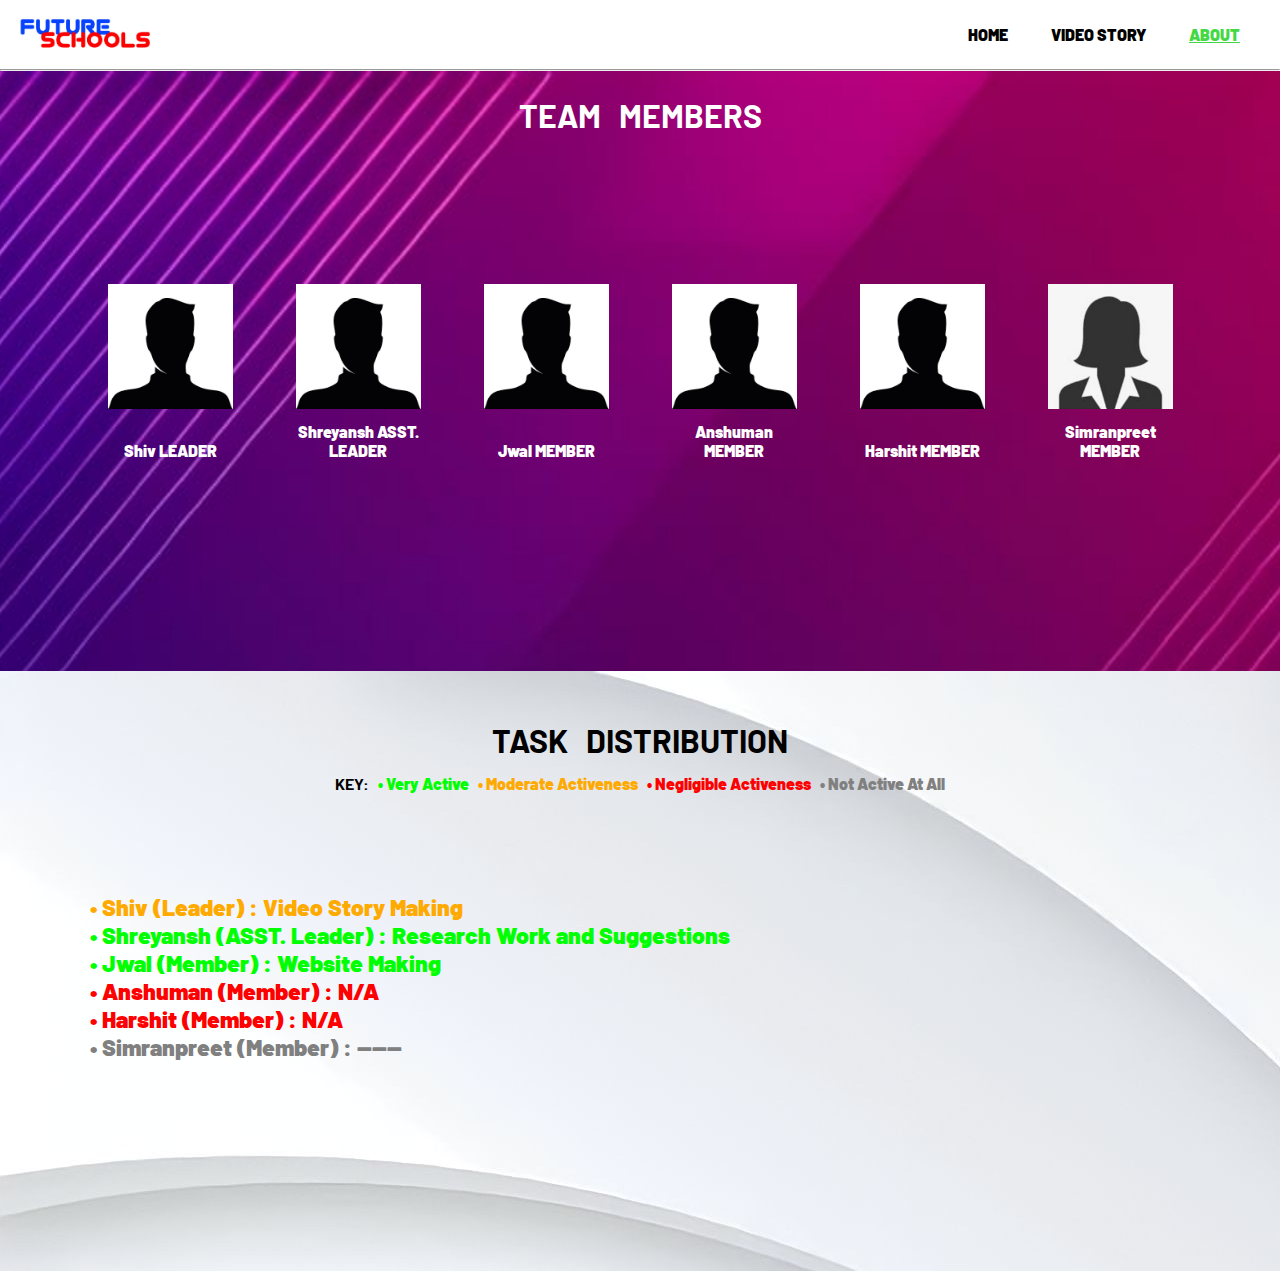
==== about.html @ 38de32c7 "0" ====
<!DOCTYPE html>
<html lang="en">
<head>
    <meta charset="UTF-8">
    <meta name="viewport" content="width=device-width, initial-scale=1.0">
    <title>Future Schools</title>
    <link rel="stylesheet" href="about.css">
    <link rel="preconnect" href="https://fonts.googleapis.com"><link rel="preconnect" href="https://fonts.gstatic.com" crossorigin><link href="https://fonts.googleapis.com/css2?family=Barlow:ital,wght@0,300;0,400;0,500;0,600;0,700;1,300;1,400;1,500;1,600;1,700&display=swap" rel="stylesheet">
</head>
<body>
    <div class="navbar">
        <a><img src="Logo.png" class="logo"></a>
        <ul class="links">
            <li><a href="index.html" class="home"><b>HOME</b></a></li>
            <li><a href="video.html" class="video"><b>VIDEO STORY</b></a></li>
            <li><a href="about.html" class="about"><b>ABOUT</b></a></li>
        </ul>
    </div>
    <hr>
    <center>
    <div class="main">
        <div class="team">
            <h1 class="teamh1">TEAM&nbsp; &nbsp;MEMBERS</h1>
            <img src="boypic.png" class="profile">
            <img src="boypic.png" class="profile">
            <img src="boypic.png" class="profile">
            <img src="boypic.png" class="profile">
            <img src="boypic.png" class="profile">
            <img src="girlpic.png" class="profile">
            <div class="position">
                <b class="text">Shiv LEADER</b>
                <b class="text">Shreyansh ASST. LEADER</b>
                <b class="text">Jwal MEMBER</b>
                <b class="text">Anshuman MEMBER</b>
                <b class="text">Harshit MEMBER</b>
                <b class="text">Simranpreet MEMBER</b>
            </div>
        </div>
        <div class="taskdis">
            <div>
                <h1 class="taskh1">TASK&nbsp; &nbsp;DISTRIBUTION</h1>
                <h4 class="active">KEY:&nbsp;&nbsp;&nbsp;<b id="green">• Very Active</b>&nbsp;&nbsp;&nbsp;<b id="orange">• Moderate Activeness</b>&nbsp;&nbsp;&nbsp;<b id="red">• Negligible Activeness</b>&nbsp;&nbsp;&nbsp;<b id="grey">• Not Active At All</b></h4>
                <h3 class="taskby">
                <b class="grname" id="orange">• Shiv (Leader) : Video Story Making</b><br>
                <b class="grname" id="green">• Shreyansh (ASST. Leader) : Research Work and Suggestions</b><br>
                <b class="grname" id="green">• Jwal (Member) : Website Making</b><br>
                <b class="grname" id="red">• Anshuman (Member) : N/A</b><br>
                <b class="grname" id="red">• Harshit (Member) : N/A</b><br>
                <b class="grname" id="grey">• Simranpreet (Member) : ------
                </b><br>
                </h3>
            </div>
        </div>
    </div>
    </center>
</body>
</html>
---- about.css ----
*{
    margin: 0;
    padding: 0;
}

body{
    font-family: 'Barlow', sans-serif;
}

.home{
    text-decoration: none;
    color: black;
}

.home:hover{
    color: rgb(68, 216, 68);
    transition-duration: 0.5s;
}

.video{
    text-decoration: none;
    color: black;
}

.video:hover{
    color: rgb(68, 216, 68);
    transition-duration: 0.5s;
}

.about{
    color: rgb(68, 216, 68);
}

.logo{
    width: 148.52px;
    margin: 10px;
    display: inline-flex;
    line-height: 70px;
}

.links{
    float: right;
    margin-right: 20px;
}

.links li{
    margin: 0 20px;
    line-height: 69px;
    display: inline-flex;
}

.links li a{
    font-weight: 700;
}

.main{
    font-weight: 600;
}

.team{
    background-image: url('team.png');
    background-repeat: no-repeat;
    height: 600px;
}

.teamh1{
    color: white;
    font-weight: 700;
    padding-top: 25px;
}

.taskdis{
    background-image: url('whiteback.png');
    background-repeat: no-repeat;
    height: 600px;
}

.taskh1{
    font-weight: 700;
    padding-top: 50px;
}

.profile{
    width: 125px;
    margin-top: 150px;
    margin-left: 30px;
    margin-right: 30px;
}

.text{
    width: 125px;
    margin-left: 30px;
    margin-right: 30px;
    color: white;
    display: inline-block;

}

.position{
    margin-top: 10px;
}

#green{
    color: lime;
}

#red{
    color: red;
}

#orange{
    color: rgb(255, 170, 0);
}

#grey{
    color: gray;
}

.active{
    margin-top: 15px;
    float: center;
}

.taskdis div{
    width: 1100px;
}

.taskby{
    font-size: 23px;
    margin-top: 100px;
    float: left;
}

.grname{
    float: left;
}

@media only screen and (min-width: 950px) and (max-width: 1199px){

.profile{
    width: 100px;
    margin-left: 25px;
    margin-right: 25px;
}

.text{
    width: 100px;
    margin-left: 25px;
    margin-right: 25px;
}

.taskdis div{
    width: 950px;
}

}
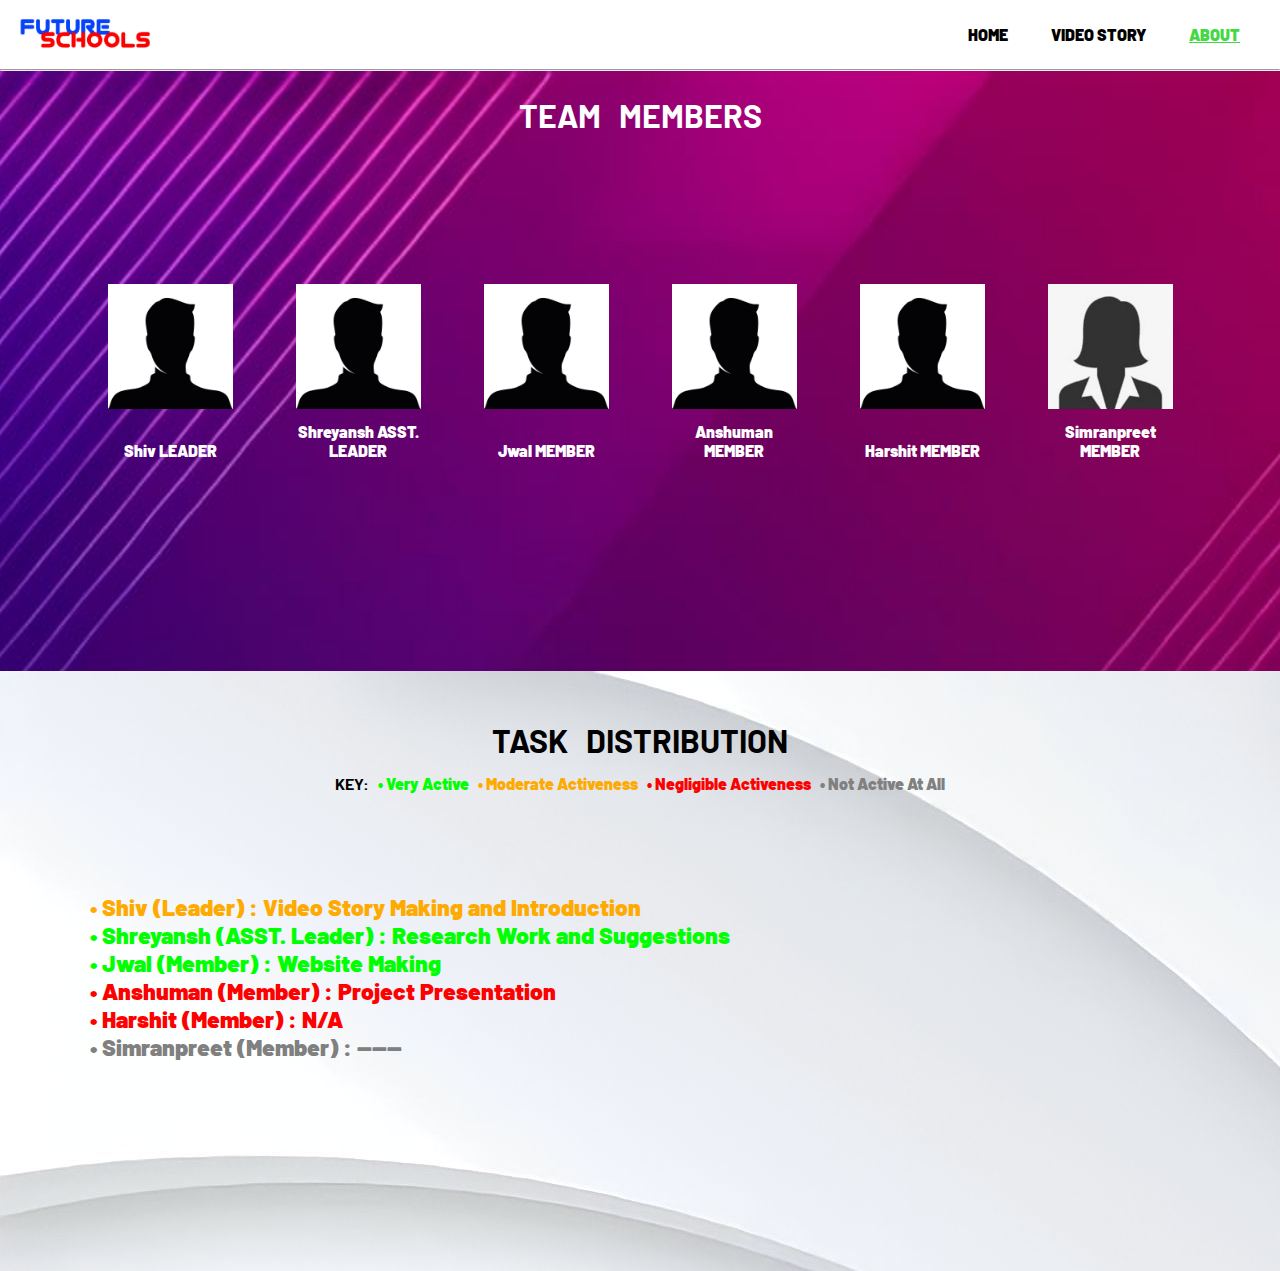
==== commit 5d38ef6b: "0" ====
--- a/about.html
+++ b/about.html
@@ -41,10 +41,10 @@
                 <h1 class="taskh1">TASK&nbsp; &nbsp;DISTRIBUTION</h1>
                 <h4 class="active">KEY:&nbsp;&nbsp;&nbsp;<b id="green">• Very Active</b>&nbsp;&nbsp;&nbsp;<b id="orange">• Moderate Activeness</b>&nbsp;&nbsp;&nbsp;<b id="red">• Negligible Activeness</b>&nbsp;&nbsp;&nbsp;<b id="grey">• Not Active At All</b></h4>
                 <h3 class="taskby">
-                <b class="grname" id="orange">• Shiv (Leader) : Video Story Making</b><br>
+                <b class="grname" id="orange">• Shiv (Leader) : Video Story Making and Introduction</b><br>
                 <b class="grname" id="green">• Shreyansh (ASST. Leader) : Research Work and Suggestions</b><br>
                 <b class="grname" id="green">• Jwal (Member) : Website Making</b><br>
-                <b class="grname" id="red">• Anshuman (Member) : N/A</b><br>
+                <b class="grname" id="red">• Anshuman (Member) : Project Presentation</b><br>
                 <b class="grname" id="red">• Harshit (Member) : N/A</b><br>
                 <b class="grname" id="grey">• Simranpreet (Member) : ------
                 </b><br>
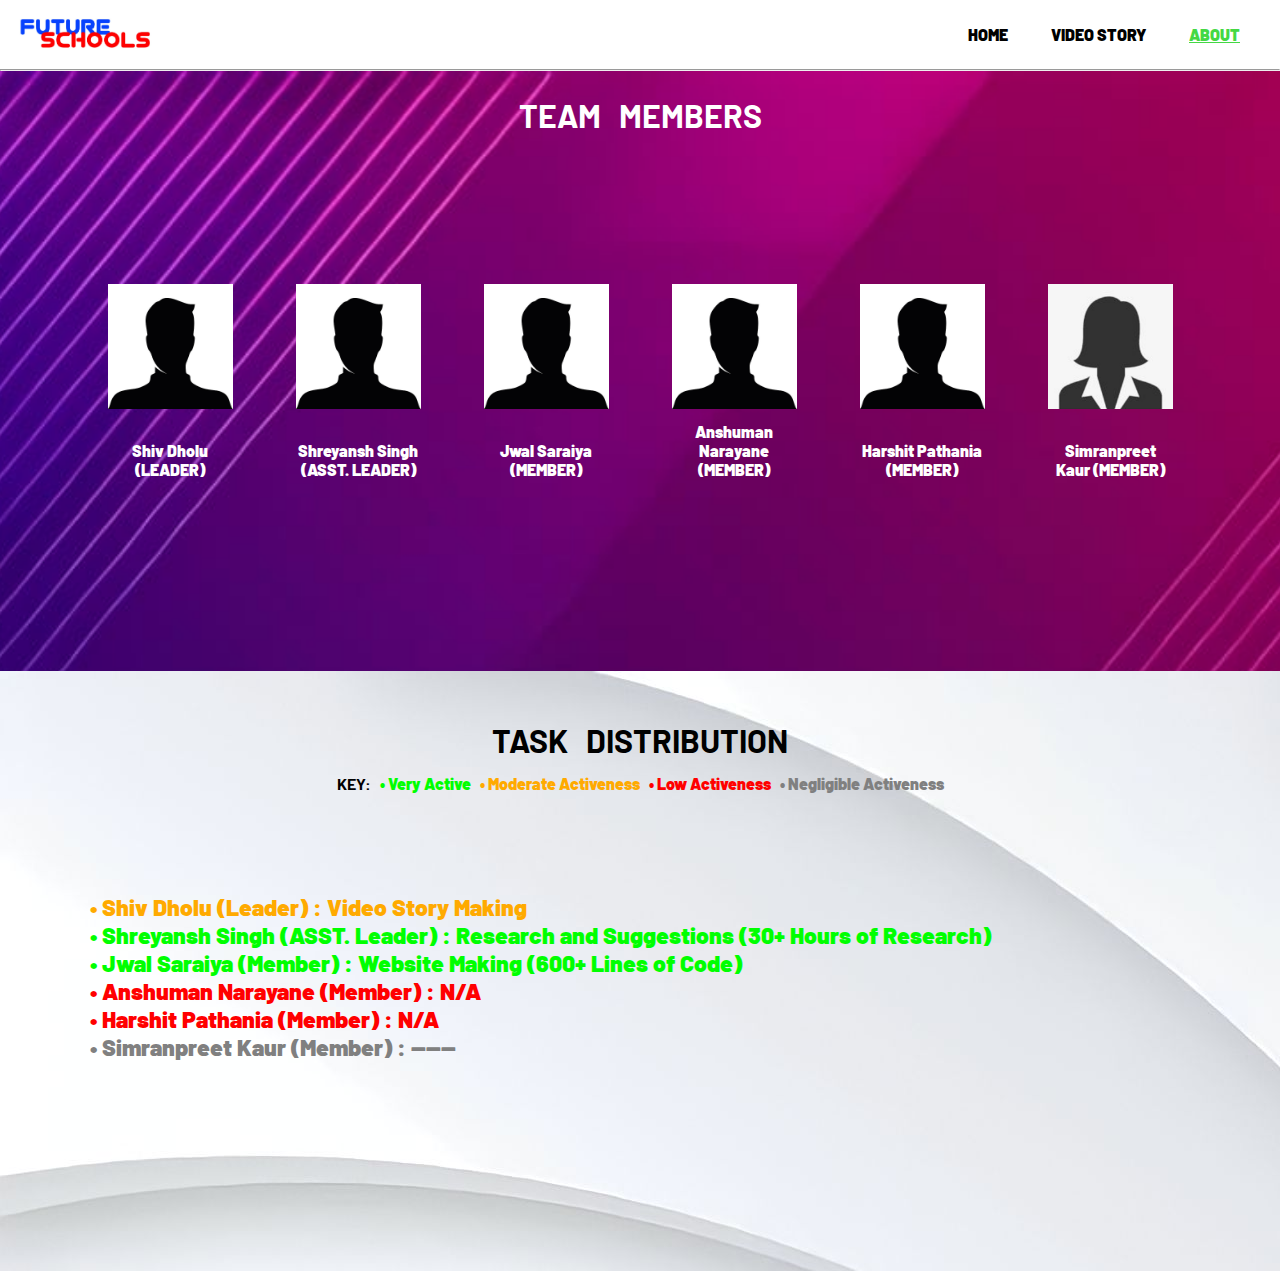
==== commit 0a1cc64c: "0" ====
--- a/about.html
+++ b/about.html
@@ -28,25 +28,25 @@
             <img src="boypic.png" class="profile">
             <img src="girlpic.png" class="profile">
             <div class="position">
-                <b class="text">Shiv LEADER</b>
-                <b class="text">Shreyansh ASST. LEADER</b>
-                <b class="text">Jwal MEMBER</b>
-                <b class="text">Anshuman MEMBER</b>
-                <b class="text">Harshit MEMBER</b>
-                <b class="text">Simranpreet MEMBER</b>
+                <b class="text">Shiv Dholu (LEADER)</b>
+                <b class="text">Shreyansh Singh (ASST. LEADER)</b>
+                <b class="text">Jwal Saraiya (MEMBER)</b>
+                <b class="text">Anshuman Narayane (MEMBER)</b>
+                <b class="text">Harshit Pathania (MEMBER)</b>
+                <b class="text">Simranpreet Kaur (MEMBER)</b>
             </div>
         </div>
         <div class="taskdis">
             <div>
                 <h1 class="taskh1">TASK&nbsp; &nbsp;DISTRIBUTION</h1>
-                <h4 class="active">KEY:&nbsp;&nbsp;&nbsp;<b id="green">• Very Active</b>&nbsp;&nbsp;&nbsp;<b id="orange">• Moderate Activeness</b>&nbsp;&nbsp;&nbsp;<b id="red">• Negligible Activeness</b>&nbsp;&nbsp;&nbsp;<b id="grey">• Not Active At All</b></h4>
+                <h4 class="active">KEY:&nbsp;&nbsp;&nbsp;<b id="green">• Very Active</b>&nbsp;&nbsp;&nbsp;<b id="orange">• Moderate Activeness</b>&nbsp;&nbsp;&nbsp;<b id="red">• Low Activeness</b>&nbsp;&nbsp;&nbsp;<b id="grey">• Negligible Activeness</b></h4>
                 <h3 class="taskby">
-                <b class="grname" id="orange">• Shiv (Leader) : Video Story Making and Introduction</b><br>
-                <b class="grname" id="green">• Shreyansh (ASST. Leader) : Research Work and Suggestions</b><br>
-                <b class="grname" id="green">• Jwal (Member) : Website Making</b><br>
-                <b class="grname" id="red">• Anshuman (Member) : Project Presentation</b><br>
-                <b class="grname" id="red">• Harshit (Member) : N/A</b><br>
-                <b class="grname" id="grey">• Simranpreet (Member) : ------
+                <b class="grname" id="orange">• Shiv Dholu (Leader) : Video Story Making</b><br>
+                <b class="grname" id="green">• Shreyansh Singh (ASST. Leader) : Research and Suggestions (30+ Hours of Research)</b><br>
+                <b class="grname" id="green">• Jwal Saraiya (Member) : Website Making (600+ Lines of Code)</b><br>
+                <b class="grname" id="red">• Anshuman Narayane (Member) : N/A</b><br>
+                <b class="grname" id="red">• Harshit Pathania (Member) : N/A</b><br>
+                <b class="grname" id="grey">• Simranpreet Kaur (Member) : ------
                 </b><br>
                 </h3>
             </div>
